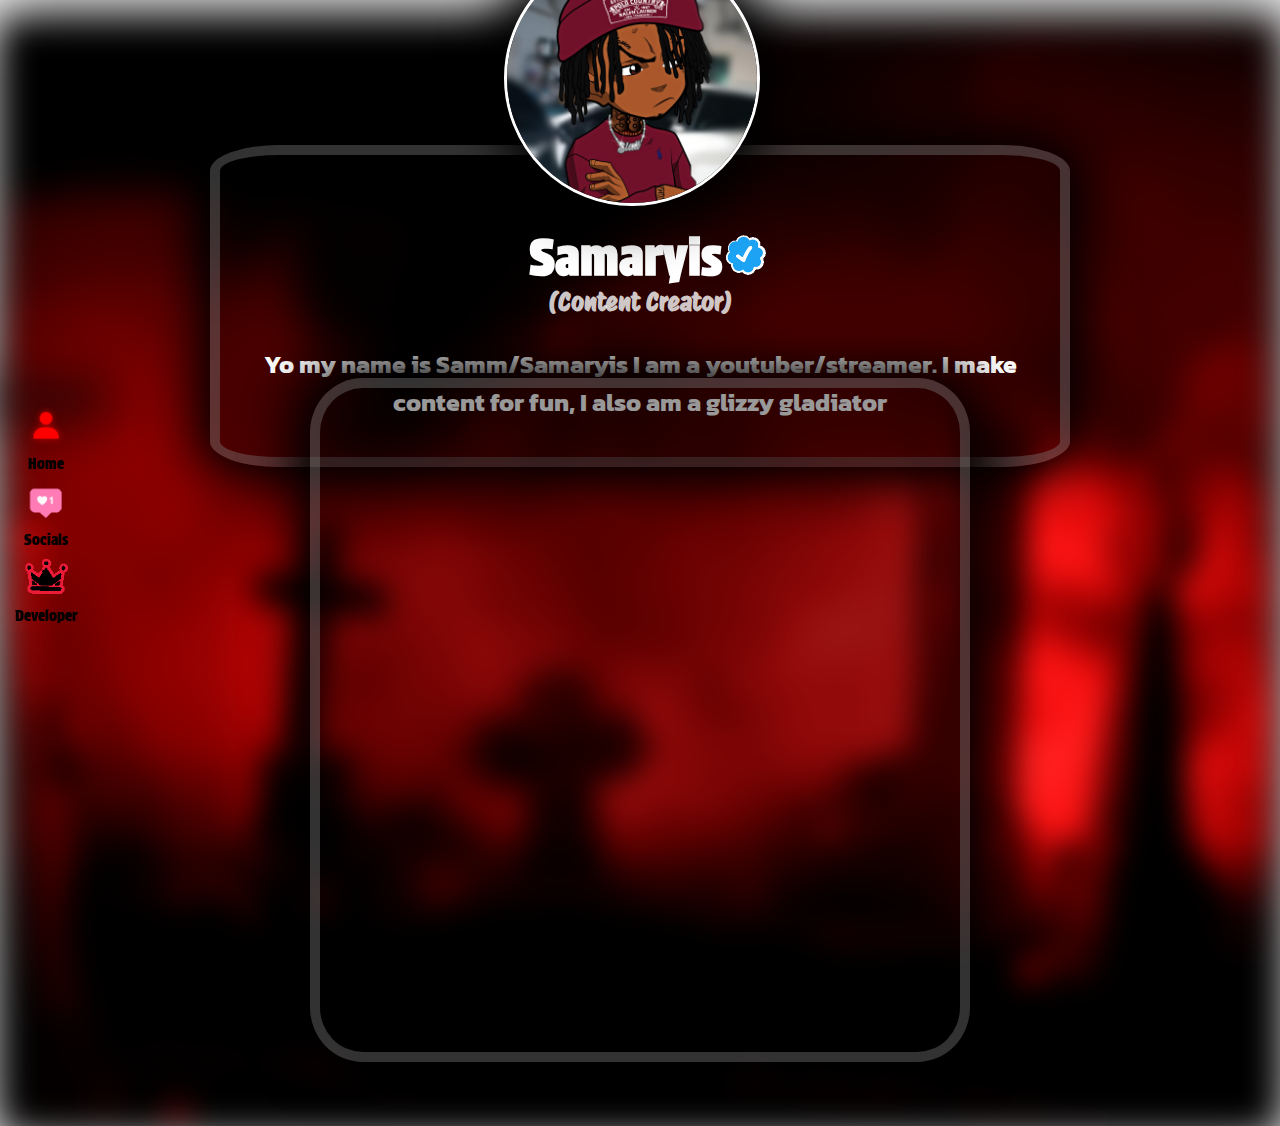
==== index.html @ b5635322 "Add files via upload" ====
<!DOCTYPE html>
<html>
    <head>
      <title>Samaryis</title>
      <link rel="preconnect" href="https://fonts.googleapis.com">
<link rel="preconnect" href="https://fonts.gstatic.com" crossorigin>
<link href="https://fonts.googleapis.com/css2?family=Protest+Strike&display=swap" rel="stylesheet">
<link rel="preconnect" href="https://fonts.googleapis.com">
<link rel="preconnect" href="https://fonts.gstatic.com" crossorigin>
<link href="https://fonts.googleapis.com/css2?family=Protest+Riot&display=swap" rel="stylesheet">
<link rel="preconnect" href="https://fonts.googleapis.com">
<link rel="preconnect" href="https://fonts.gstatic.com" crossorigin>
<link href="https://fonts.googleapis.com/css2?family=Kanit:ital,wght@1,700&display=swap" rel="stylesheet">
<link rel="stylesheet" href="style.css">
<link rel="stylesheet" href="sidebarv2.css">
       <style>
           body, html {
    height: 100%;
  }
        </style>
       </head>
    <body>

      <nav class="sidebar">
        <!--top div is sidebar entire, rest below are for icons-->
        <div class="sidebar-link">
          <a href="index.html"><img src="Icons2/devyhome.webp"></a>
          <div>Home</div>
        </div>
        <div class="sidebar-link">
          <a href="page3.html"><img src="Icons2/like.gif"></a>
          <div>Socials</div>
        </div>
        <div class="sidebar-link">
          <a href="https://xelestic.dev/" target="_blank"><img src="Icons2/developer.gif"></a>
          <div>Developer</div>
        </div>
    <!--bottom div is for ending of entire sidebar, div on top is for sidebar icons-->
      </nav>


      <embed name="Last Christmas" src="audio/lastchristmas.mp3" loop="true" hidden="true" autostart="true">
        <div class="image"></div>
        
        <section class="profilesection">
          <div class="profile-grid">
    
            <div class="section-picture">
              <img class="profile-picture" src="background7/sleepyprofile.png">
              <p class="profile-name">Samaryis</p> 
              <div class="verification-box"><image class="verification" src="background7/verification.gif"></image></div>
              <p class="profile-title">(Content Creator)</p>
            </div>
            <div class="profile-info">
              <p>Yo my name is Samm/Samaryis I am a youtuber/streamer. I make content for fun, I also am a glizzy gladiator</p>
            </div>
          </div>
        </section>

        
        <section class="buttons">
     
            <div class="spotify-box">
              <iframe style="border-radius:12px" 
                  src="https://open.spotify.com/embed/track/6mTcIbKdnX6IIp8c305yQw?utm_source=generator" 
                  width="90%" 
                  height="152" 
                  frameBorder="0" 
                  allowfullscreen="" 
                  allow="autoplay; clipboard-write; encrypted-media; fullscreen; picture-in-picture" 
                  loading="lazy"></iframe>
                  <iframe style="border-radius:12px" 
                  src="https://open.spotify.com/embed/track/6rLVZ8HLA9EfQzRZZAyKpB?utm_source=generator" 
                  width="90%" 
                  height="152" 
                  frameBorder="0" 
                  allowfullscreen="" 
                  allow="autoplay; clipboard-write; encrypted-media; fullscreen; picture-in-picture" 
                  loading="lazy"></iframe>
                  <iframe style="border-radius:12px" 
                  src="https://open.spotify.com/embed/track/3yCi6JeSHtisNDxTlQGB4d?utm_source=generator" 
                  width="90%" 
                  height="152" 
                  frameBorder="0" 
                  allowfullscreen="" 
                  allow="autoplay; clipboard-write; encrypted-media; fullscreen; picture-in-picture" 
                  loading="lazy"></iframe>
                  <iframe style="border-radius:12px" 
                  src="https://open.spotify.com/embed/track/5HTsE8cm6nEW6egwY4daIZ?utm_source=generator" 
                  width="90%" 
                  height="152" 
                  frameBorder="0" 
                  allowfullscreen="" 
                  allow="autoplay; clipboard-write; encrypted-media; fullscreen; picture-in-picture" 
                  loading="lazy"></iframe>
            </div>
        </section>
    </body>
</html>
---- style.css ----
.image {
    /* Add background img */
    background-image: url("background7/sleepybackground.gif");
  
    /* Use filter to add blur effect */
    filter: blur(15px);
    
    height: 100%;
  
    /* Center the image */
    background-position: center;
    background-repeat: no-repeat;
    background-size: cover;
    box-shadow: 0 0 50px 15px rgb(0, 0, 0);
    padding-bottom: 200px;
  }
  
  /* PROFILE SECTION */
  .profilesection {      /*second one */
    background-color: rgba(0, 0, 0, 0.4); /* Black partially transparent background */
    color: white;
    font-weight: bold;
    border: 3px solid #ffffff;
    border-color: rgba(124, 124, 124, 0.4);
    border-width: 10px;
    border-radius: 8%;
    position: absolute;
    top: 34%;
    left: 50%;
    transform: translate(-50%, -50%);
    width: 800px;
    padding: 20px;
    padding-top:80px;
    text-align: center;
    box-shadow: 0 0 50px 15px #000000;
    resize: none;
  }

  .profile-grid {
    display: flex;
    flex-direction: column;
    resize: none;
  }
  .profile-name {
    font-family: 'Protest Strike';
    font-size: 50px;
    margin-top: -8px;
    margin-left: 15px;
    display: inline-block;
  }
  .verification-box {
    display: inline-block;
    
  }
  .verification {
    height: 40px;
    width: 40px;
    
  }
  
  .profile-title {
    font-family: 'Protest Riot';
    margin-top: -50px;
    font-size: 25px;
    margin-bottom: -17px;
    color: rgba(255, 255, 255, 0.804);
  }
  .profile-picture {
    width: 250px;
    height: 250px;
    border-radius: 75%;
    border:solid #ffffff;
    margin-top: -285px;
    margin-left: -10px;
    box-shadow: 0 0 50px 15px #000000;
    position: absolute;
  }
  
  .profile-info {
    font-family: 'Kanit';
    padding-top: 20px;
    font-size: 25px;
    margin-bottom: -83px;
    resize: none;
    height: 200px;
    width: 800px;
  }

  /* Style the text */
  .buttons {
    background-color: rgba(0, 0, 0, 0.4); /* Black partially transparent background */
    display: flex;
    flex-direction: row;
    row-gap: 31px;
    color: white;
    font-weight: bold;
    border: 3px solid #ffffff;
    border-color: rgba(124, 124, 124, 0.4);
    border-width: 10px;
    border-radius: 8%;
    position: absolute;
    top: 80%;
    left: 50%;
    transform: translate(-50%, -50%);
    padding: 20px;
    text-align: center;
    box-shadow: 0 0 50px 15px #000000;
  }
  /* DISCORD BUTTON*/
  .discordbutton {
        background-color: rgba(0, 0, 0, 0.8);
        border-radius: 8px;
        padding: 20px 17px 8px 17px;
        border-color: rgba(255, 255, 255, 0.844);
        border-width: 10px;
        border: 3px solid #474646;
        transition: background 0.5s, transform 0.5s;
        transition: box-shadow 0.5s, transform 0.5s;
    }
    .discordbutton:hover {
        background-color: rgb(108, 108, 110);   
        cursor: pointer;
        box-shadow: 0 0 50px 15px #ffffff;
    }
    .discordbuttonbox {
        transform: scale(1.1);
        width: 200px;
        margin-top: 30px;
    }
    .discordbuttonbox:hover {
        transform: translateY(-1px);
  
    }
  
    .discordlogoimage {
      margin-bottom: -7px;
    }
  
  /* CASH APP BUTTON */
  
    .cashappbutton {
        background-color: rgba(0, 0, 0, 0.8);
        border-radius: 8px;
        padding: 20px 17px 8px 17px;
        border-color: rgba(255, 255, 255, 0.844);
        border-width: 10px;
        border: 3px solid #474646;
        transition: background 0.5s, transform 0.5s;
        transition: box-shadow 0.5s, transform 0.5s;
    }
  
    .cashappbutton:hover {
        background-color: rgba(108, 108, 110);
        cursor: pointer;
        box-shadow: 0 0 50px 15px #ffffff;
    }
    .cashappbuttonbox {
        transform: scale(1.1);
        margin-top: 7px;
        
    }
    .cashappbuttonbox:hover {
        transform: translateY(-1px);
    }
  
    .cashapplogoimage {
      width: 65%;
    }
    /* GITHUB BUTTON */
    .githubbutton {
        background-color: rgba(0, 0, 0, 0.8);
        border-radius: 8px;
        padding: 20px 17px 8px 17px;
        border-color: rgba(255, 255, 255, 0.844);
        border-width: 10px;
        border: 3px solid #474646;
        transition: background 0.5s, transform 0.5s;
        transition: box-shadow 0.5s, transform 0.5s;
    }
  
    .githubbutton:hover {
        background-color: rgba(108, 108, 110);
        cursor: pointer;
        box-shadow: 0 0 50px 15px #ffffff;
    }
    .githubbox {
        transform: scale(1.1);
        height: 60px;
        margin-top: 9px;
        
    }
    .githubbox:hover {
      transform: translateY(-1px);
    }
  
    .ghlogoimage {
      height: 73px;
      margin-bottom: -12%;
    
    }

    .button-box {
      display: flex;
      flex-direction: column;
      
    }
    .spotify-box {
      width: 600px;
    }
---- sidebarv2.css ----
.sidebar {
    position: fixed;
    left: 0;
    bottom: 630px;
    top: 400px;
    background-color: rgba(246, 144, 144, 0.4);
    width: 92px;
    z-index: 200;
    box-shadow: 0 0 50px 15px #060606d4;
    border-radius: 7%;
  }
  
  .sidebar-link {
    height: 76px;
    display: flex;
    justify-content: center;
    align-items: center;
    flex-direction: column;
    cursor: pointer;
  }
  
  .sidebar-link:hover {
    background-color: rgba(148, 51, 51, 0.522);
    border-radius: 7%;
  }
  
  .sidebar-link img {
    height: 44px;
    margin-bottom: 3px;
  }
  .sidebar-link div {
    font-family: 'Protest Strike';
    font-size: 15px;
  }
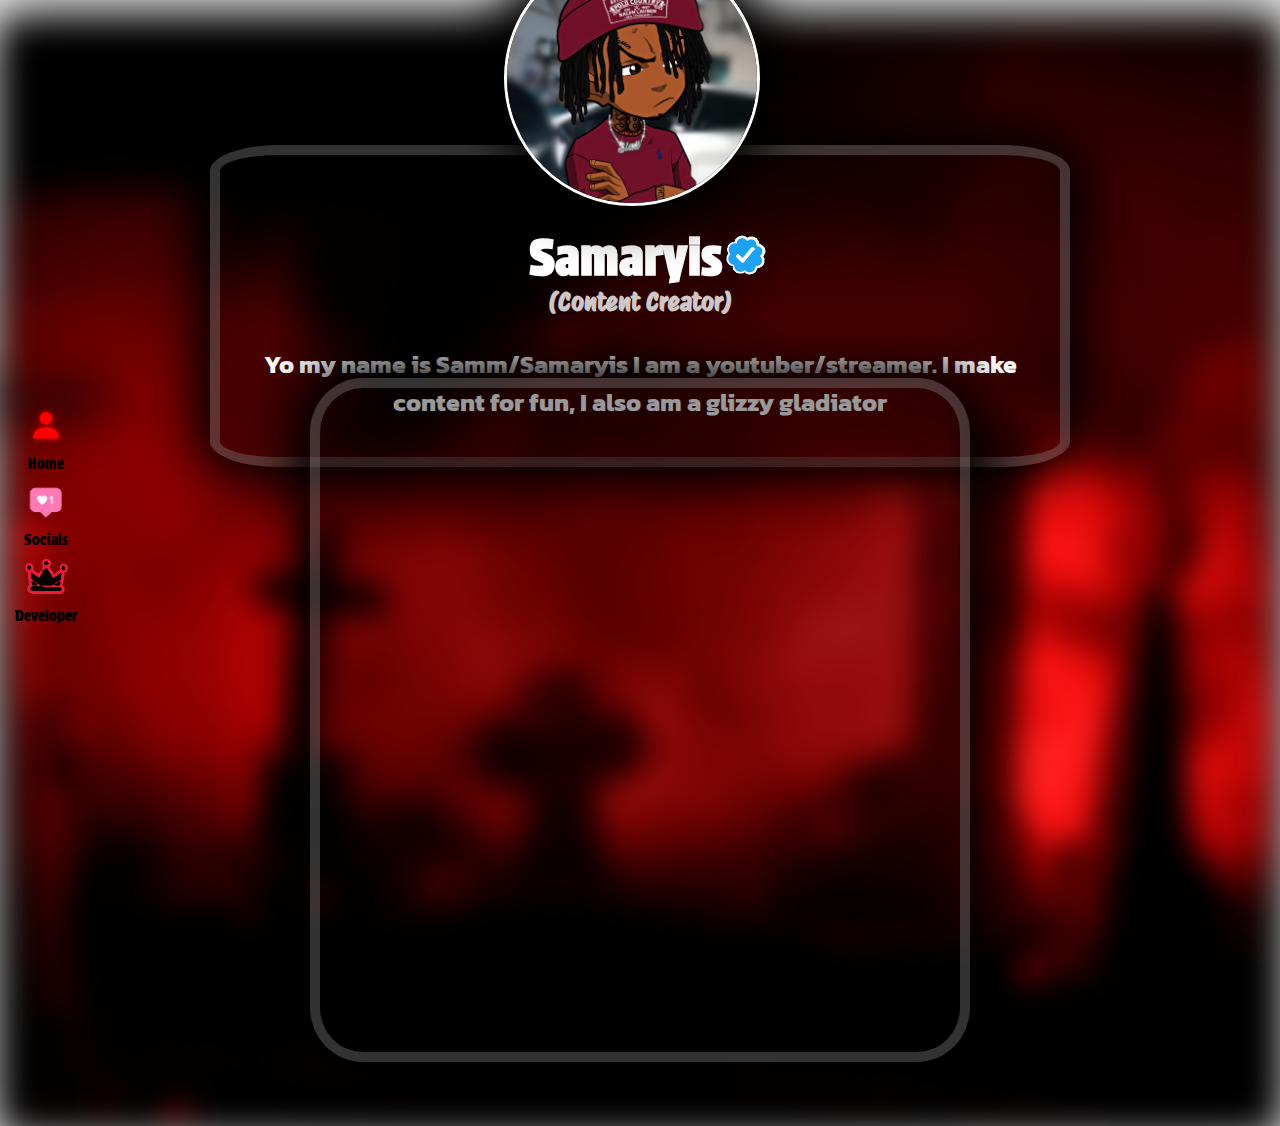
==== commit 2d8cd162: "Add files via upload" ====
--- a/index.html
+++ b/index.html
@@ -35,6 +35,7 @@
           <a href="https://xelestic.dev/" target="_blank"><img src="Icons2/developer.gif"></a>
           <div>Developer</div>
         </div>
+        
     <!--bottom div is for ending of entire sidebar, div on top is for sidebar icons-->
       </nav>
 
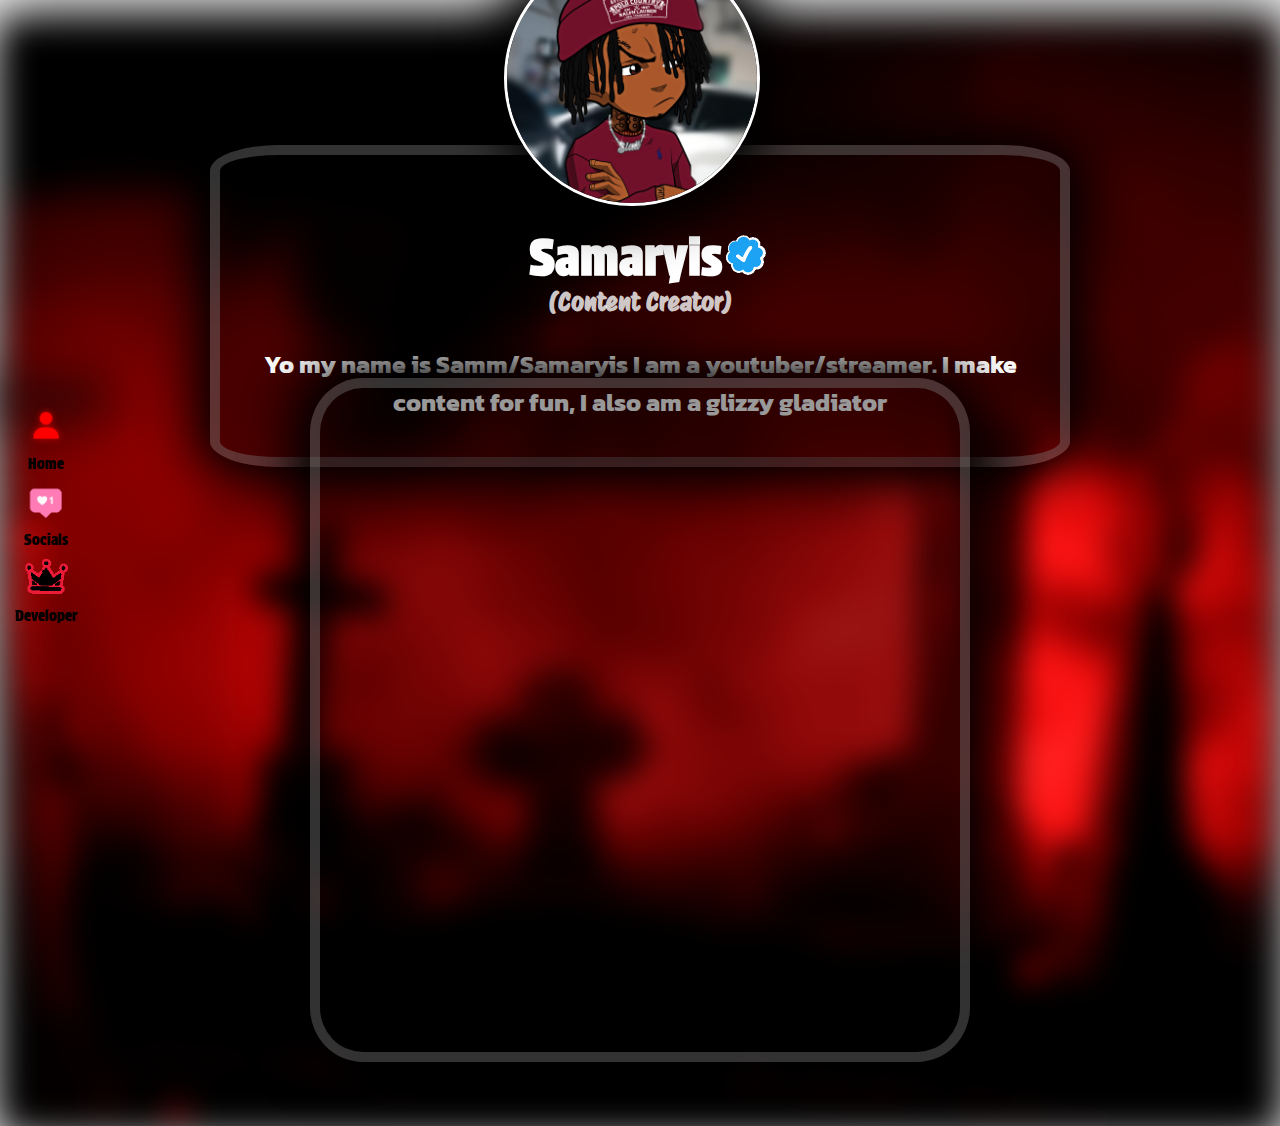
==== commit 23dff3ac: "Add files via upload" ====
--- a/index.html
+++ b/index.html
@@ -24,15 +24,15 @@
       <nav class="sidebar">
         <!--top div is sidebar entire, rest below are for icons-->
         <div class="sidebar-link">
-          <a href="index.html"><img src="Icons2/devyhome.webp"></a>
+          <a href="index.html"><img src="Icons3/devyhome.webp"></a>
           <div>Home</div>
         </div>
         <div class="sidebar-link">
-          <a href="page3.html"><img src="Icons2/like.gif"></a>
+          <a href="page3.html"><img src="Icons3/like.gif"></a>
           <div>Socials</div>
         </div>
         <div class="sidebar-link">
-          <a href="https://xelestic.dev/" target="_blank"><img src="Icons2/developer.gif"></a>
+          <a href="https://xelestic.dev/" target="_blank"><img src="Icons3/developer.gif"></a>
           <div>Developer</div>
         </div>
         
